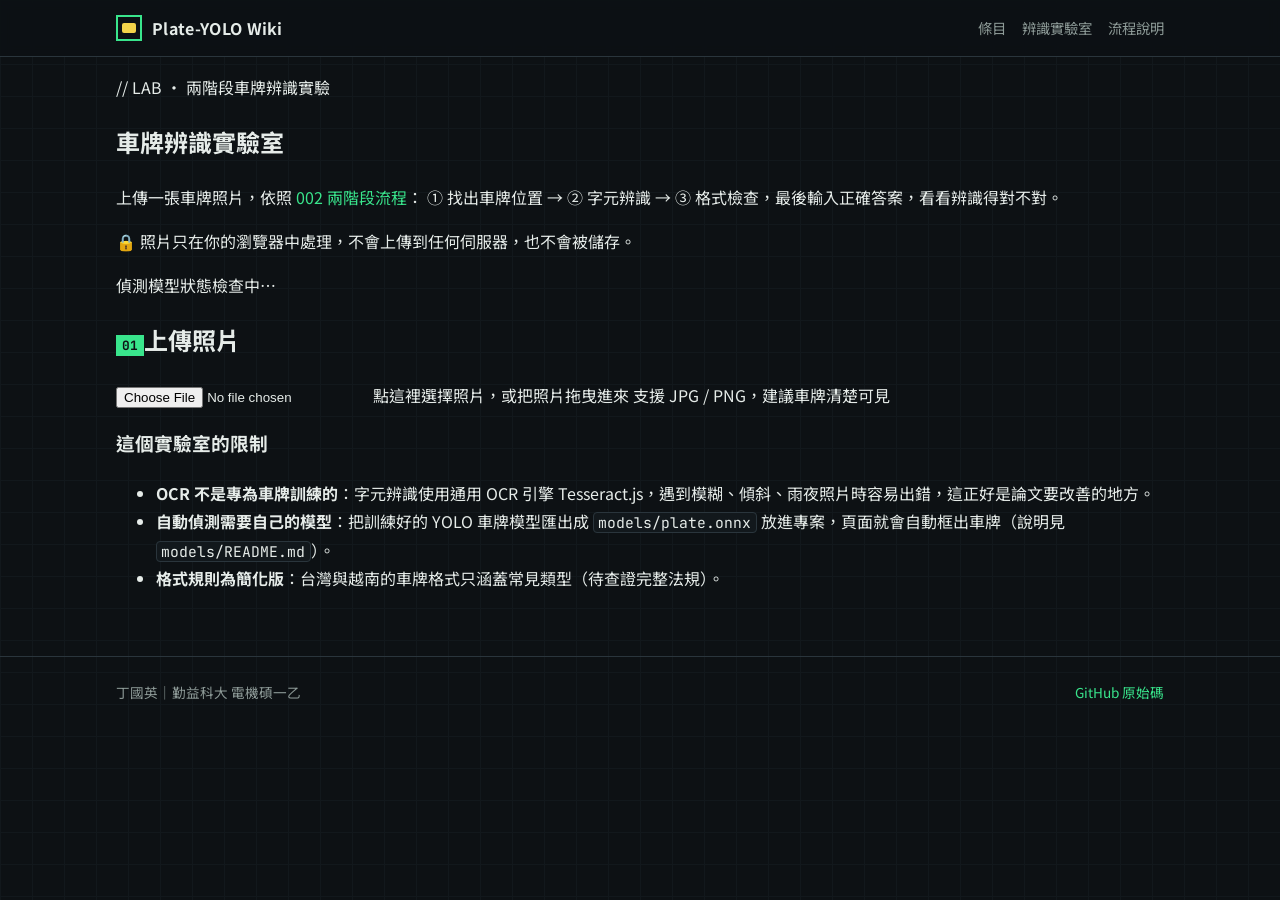
==== demo.html @ 0533d90a "Add files via upload" ====
<!doctype html>
<html lang="zh-Hant">
<head>
  <meta charset="utf-8">
  <meta name="viewport" content="width=device-width, initial-scale=1">
  <title>車牌辨識實驗室｜YOLO 車牌辨識知識庫</title>
  <meta name="description" content="上傳車牌照片，在瀏覽器內進行車牌偵測、OCR 字元辨識與格式檢查，並與正確答案比對。">
  <link rel="preconnect" href="https://fonts.googleapis.com">
  <link rel="preconnect" href="https://fonts.gstatic.com" crossorigin>
  <link href="https://fonts.googleapis.com/css2?family=JetBrains+Mono:wght@400;600;700&family=Noto+Sans+TC:wght@400;500;700;900&display=swap" rel="stylesheet">
  <link rel="stylesheet" href="assets/style.css">
</head>
<body class="demo-page">
  <header class="topbar">
    <div class="wrap">
      <a class="brand" href="index.html"><span class="brand-mark"></span>Plate-YOLO Wiki</a>
      <nav>
        <a href="index.html#entries">條目</a>
        <a href="demo.html" aria-current="page">辨識實驗室</a>
        <a class="hide-sm" href="entries/two-stage-lpr.html">流程說明</a>
      </nav>
    </div>
  </header>

  <main class="wrap demo">
    <section class="demo-head">
      <p class="kicker">// LAB · 兩階段車牌辨識實驗</p>
      <h1>車牌辨識實驗室</h1>
      <p class="lead">
        上傳一張車牌照片，依照 <a href="entries/two-stage-lpr.html">002 兩階段流程</a>：
        ① 找出車牌位置 → ② 字元辨識 → ③ 格式檢查，最後輸入正確答案，看看辨識得對不對。
      </p>
      <p class="privacy">🔒 照片只在你的瀏覽器中處理，不會上傳到任何伺服器，也不會被儲存。</p>
      <div class="model-status" id="model-status" data-state="checking">偵測模型狀態檢查中…</div>
    </section>

    <div class="lab">
      <!-- 步驟一：上傳 -->
      <section class="step" id="step-upload">
        <h2><span class="sec-no">01</span>上傳照片</h2>
        <label class="drop" id="drop">
          <input type="file" id="file" accept="image/*">
          <span class="drop-t">點這裡選擇照片，或把照片拖曳進來</span>
          <span class="drop-s">支援 JPG / PNG，建議車牌清楚可見</span>
        </label>
      </section>

      <!-- 步驟二：框選車牌 -->
      <section class="step" id="step-locate" hidden>
        <h2><span class="sec-no">02</span>找出車牌位置</h2>
        <p class="hint" id="locate-hint">用滑鼠（或手指）在圖上拖曳，框出車牌的範圍。</p>
        <div class="stage" id="stage">
          <canvas id="view"></canvas>
        </div>
        <div class="row">
          <button type="button" class="btn ghost" id="btn-full">整張圖就是車牌</button>
          <button type="button" class="btn ghost" id="btn-auto" hidden>重新自動偵測</button>
          <span class="mono muted" id="box-info"></span>
        </div>
      </section>

      <!-- 步驟三：辨識 -->
      <section class="step" id="step-ocr" hidden>
        <h2><span class="sec-no">03</span>字元辨識 (OCR)</h2>
        <div class="ocr-grid">
          <div>
            <p class="label">處理後的車牌影像</p>
            <canvas id="crop" class="crop"></canvas>
          </div>
          <div class="opts">
            <p class="label">車牌樣式</p>
            <div class="seg" role="radiogroup" aria-label="車牌樣式">
              <label><input type="radio" name="layout" value="7" checked> 單行（台灣、越南汽車）</label>
              <label><input type="radio" name="layout" value="6"> 雙行（越南機車）</label>
            </div>
            <p class="label">影像前處理</p>
            <label class="chk"><input type="checkbox" id="opt-bin" checked> 二值化（Otsu）</label>
            <label class="chk"><input type="checkbox" id="opt-inv"> 反相（深底白字的車牌）</label>
            <button type="button" class="btn" id="btn-ocr">開始辨識</button>
            <p class="mono muted" id="ocr-progress"></p>
          </div>
        </div>
      </section>

      <!-- 步驟四：結果 -->
      <section class="step" id="step-result" hidden>
        <h2><span class="sec-no">04</span>辨識結果與比對</h2>
        <div class="result">
          <div class="plate-out" id="plate-out">—</div>
          <dl class="spec" id="result-spec"></dl>
        </div>
        <div class="truth">
          <label for="truth">正確答案（你看到的車牌號碼）</label>
          <div class="row">
            <input class="search" id="truth" type="text" placeholder="例如 ABC-1234 或 51A-123.45" autocomplete="off">
            <button type="button" class="btn" id="btn-check">比對</button>
          </div>
          <div class="verdict" id="verdict" hidden></div>
        </div>
      </section>

      <!-- 測試紀錄 -->
      <section class="step" id="step-log" hidden>
        <h2><span class="sec-no">05</span>本次測試紀錄</h2>
        <p class="hint">紀錄只保留在這個分頁，重新整理後就會清空。可以把這張表當作論文第四章實驗的雛形。</p>
        <div class="scroll-x">
          <table class="kv" id="log">
            <thead><tr><th>#</th><th>辨識結果</th><th>正確答案</th><th>格式</th><th>字元正確率</th><th>整串</th></tr></thead>
            <tbody></tbody>
          </table>
        </div>
        <p class="mono" id="log-sum"></p>
      </section>
    </div>

    <section class="note-box">
      <h3>這個實驗室的限制</h3>
      <ul>
        <li><strong>OCR 不是專為車牌訓練的</strong>：字元辨識使用通用 OCR 引擎 Tesseract.js，遇到模糊、傾斜、雨夜照片時容易出錯，這正好是論文要改善的地方。</li>
        <li><strong>自動偵測需要自己的模型</strong>：把訓練好的 YOLO 車牌模型匯出成 <code>models/plate.onnx</code> 放進專案，頁面就會自動框出車牌（說明見 <code>models/README.md</code>）。</li>
        <li><strong>格式規則為簡化版</strong>：台灣與越南的車牌格式只涵蓋常見類型（待查證完整法規）。</li>
      </ul>
    </section>
  </main>

  <footer class="site">
    <div class="wrap">
      <span>丁國英｜勤益科大 電機碩一乙</span>
      <span><a href="https://github.com/anh0997/plate-yolo-wiki">GitHub 原始碼</a></span>
    </div>
  </footer>

  <script src="assets/demo.js"></script>
</body>
</html>
---- assets/style.css ----
/* YOLO 車牌辨識知識庫 — 全站唯一樣式表
 * 顏色只能用 :root 變數（AGENTS.md 第 6 節）
 */
:root {
  --bg: #0d1114;
  --bg-2: #12181c;
  --panel: #161d22;
  --line: #2a353c;
  --text: #e6ece9;
  --muted: #8d9a97;
  --accent: #39e58c;      /* 偵測框綠 */
  --accent-dim: rgba(57, 229, 140, .14);
  --plate: #f3d34a;       /* 車牌黃 */
  --plate-ink: #15140e;
  --warn: #ff6b5e;
  --warn-dim: rgba(255, 107, 94, .1);

  --cat-concept: #39e58c;
  --cat-pipeline: #4fc3f7;
  --cat-dataset: #f3d34a;
  --cat-adverse: #ff8a5c;
  --cat-metric: #c792ea;
  --cat-arch: #7ee0d2;

  --radius: 6px;
  --maxw: 1080px;
  --font: "Noto Sans TC", system-ui, -apple-system, "PingFang TC", "Microsoft JhengHei", sans-serif;
  --mono: "JetBrains Mono", ui-monospace, Consolas, monospace;
}

* { box-sizing: border-box; }
html { -webkit-text-size-adjust: 100%; }
body {
  --c: var(--accent);
  margin: 0;
  background-color: var(--bg);
  background-image:
    linear-gradient(var(--bg-2) 1px, transparent 1px),
    linear-gradient(90deg, var(--bg-2) 1px, transparent 1px);
  background-size: 32px 32px;
  color: var(--text);
  font-family: var(--font);
  font-size: 16px;
  line-height: 1.75;
  overflow-x: hidden;
}
a { color: var(--accent); text-decoration: none; }
a:hover { text-decoration: underline; }
code, .mono { font-family: var(--mono); font-size: .92em; }
code { background: var(--bg-2); border: 1px solid var(--line); border-radius: 4px; padding: 0 .3em; }
.wrap { max-width: var(--maxw); margin: 0 auto; padding: 0 16px; }

/* 分類色：任何元素加上 cat-* 就取得 --c */
.cat-concept  { --c: var(--cat-concept); }
.cat-pipeline { --c: var(--cat-pipeline); }
.cat-dataset  { --c: var(--cat-dataset); }
.cat-adverse  { --c: var(--cat-adverse); }
.cat-metric   { --c: var(--cat-metric); }
.cat-arch     { --c: var(--cat-arch); }

/* ---------- 頂欄 ---------- */
.topbar { border-bottom: 1px solid var(--line); background: rgba(13, 17, 20, .9); position: sticky; top: 0; z-index: 10; backdrop-filter: blur(6px); }
.topbar .wrap { display: flex; align-items: center; justify-content: space-between; gap: 12px; height: 56px; }
.brand { display: flex; align-items: center; gap: 10px; color: var(--text); font-weight: 700; letter-spacing: .02em; }
.brand:hover { text-decoration: none; }
.brand-mark { width: 26px; height: 26px; border: 2px solid var(--accent); position: relative; flex: none; }
.brand-mark::after { content: ""; position: absolute; inset: 6px 4px; background: var(--plate); border-radius: 2px; }
.topbar nav { display: flex; gap: 16px; font-size: .9rem; }
.topbar nav a { color: var(--muted); }
.topbar nav a:hover { color: var(--text); }

/* ---------- 首頁 Hero ---------- */
.hero { padding: 56px 0 32px; }
.hero .kicker { font-family: var(--mono); color: var(--accent); font-size: .85rem; margin: 0 0 12px; }
.hero h1 { font-size: clamp(1.9rem, 5vw, 3rem); line-height: 1.2; margin: 0 0 16px; font-weight: 900; }
.hero h1 .boxed { position: relative; padding: 0 .15em; display: inline-block; outline: 2px solid var(--accent); outline-offset: 2px; }
.hero h1 .boxed::before {
  content: "plate 0.97"; position: absolute; left: -2px; top: -1.5em;
  font: 600 .32em/1 var(--mono); background: var(--accent); color: var(--bg); padding: .35em .5em;
}
.hero p.lead { color: var(--muted); max-width: 720px; margin: 0 0 24px; font-size: 1.05rem; }
.stats { display: flex; flex-wrap: wrap; gap: 12px; margin: 0; padding: 0; list-style: none; }
.stats li { border: 1px solid var(--line); background: var(--panel); border-radius: var(--radius); padding: 10px 16px; min-width: 120px; }
.stats b { display: block; font: 700 1.6rem/1.2 var(--mono); color: var(--plate); }
.stats span { color: var(--muted); font-size: .85rem; }

/* ---------- 工具列 ---------- */
.toolbar { display: flex; flex-wrap: wrap; gap: 12px; align-items: center; justify-content: space-between; margin: 24px 0 16px; }
.chips { display: flex; flex-wrap: wrap; gap: 8px; }
.chip {
  font: inherit; font-size: .88rem; cursor: pointer;
  background: transparent; color: var(--text);
  border: 1px solid var(--line); border-left: 3px solid var(--c);
  padding: 4px 12px; border-radius: 4px;
}
.chip:hover { border-color: var(--c); }
.chip.on { background: var(--c); color: var(--bg); border-color: var(--c); font-weight: 700; }
.chip-n { font-family: var(--mono); opacity: .7; font-size: .8em; }
.search {
  font: inherit; color: var(--text); background: var(--panel);
  border: 1px solid var(--line); border-radius: 4px; padding: 6px 12px;
  width: 100%; max-width: 280px;
}
.search:focus { outline: 2px solid var(--accent); outline-offset: 1px; }
.count { font-family: var(--mono); color: var(--muted); font-size: .85rem; margin: 0 0 12px; }
.empty { color: var(--muted); border: 1px dashed var(--line); padding: 24px; text-align: center; border-radius: var(--radius); }

/* ---------- 卡片（偵測框造型） ---------- */
.grid { display: grid; grid-template-columns: repeat(auto-fill, minmax(290px, 1fr)); gap: 28px 20px; padding-top: 12px; }
.card {
  position: relative; display: block; color: var(--text);
  background: var(--panel); border: 1px solid var(--line);
  padding: 30px 20px 18px; border-radius: 2px;
  transition: border-color .15s, transform .15s;
}
.card:hover { text-decoration: none; border-color: var(--c); transform: translateY(-2px); }
.corner { position: absolute; width: 14px; height: 14px; border: 0 solid var(--c); }
.corner.tl { top: -1px; left: -1px; border-top-width: 3px; border-left-width: 3px; }
.corner.tr { top: -1px; right: -1px; border-top-width: 3px; border-right-width: 3px; }
.corner.bl { bottom: -1px; left: -1px; border-bottom-width: 3px; border-left-width: 3px; }
.corner.br { bottom: -1px; right: -1px; border-bottom-width: 3px; border-right-width: 3px; }
.det-label {
  position: absolute; top: -12px; left: -1px;
  background: var(--c); color: var(--bg);
  font: 700 .75rem/1 var(--mono); padding: 5px 8px;
}
.plate {
  position: absolute; top: 14px; right: 16px;
  background: var(--plate); color: var(--plate-ink);
  font: 700 .78rem/1 var(--mono); padding: 4px 8px; border-radius: 3px;
  border: 2px solid var(--plate-ink); box-shadow: 0 0 0 1px var(--plate);
}
.card h3 { margin: 8px 0 0; font-size: 1.2rem; line-height: 1.4; padding-right: 72px; }
.card .en { margin: 0 0 8px; font-family: var(--mono); font-size: .78rem; color: var(--muted); }
.card .sum { margin: 0 0 12px; font-size: .94rem; }
.card .meta { display: flex; gap: 12px; margin: 0 0 6px; font-family: var(--mono); font-size: .78rem; color: var(--c); }
.card .tags { margin: 0; display: flex; flex-wrap: wrap; gap: 4px 10px; font-size: .78rem; color: var(--muted); }

/* ---------- 章節地圖 ---------- */
.section-title { font-size: 1.3rem; margin: 56px 0 8px; display: flex; align-items: center; gap: 10px; }
.section-title::before { content: ""; width: 10px; height: 10px; background: var(--accent); }
.section-sub { color: var(--muted); margin: 0 0 16px; font-size: .92rem; }
.chapter-map { list-style: none; margin: 0; padding: 0; border: 1px solid var(--line); border-radius: var(--radius); background: var(--panel); }
.chapter-map li { display: grid; grid-template-columns: 220px 1fr; gap: 12px; padding: 12px 16px; border-top: 1px solid var(--line); }
.chapter-map li:first-child { border-top: 0; }
.chapter-map .ch-name { font-weight: 700; }
.chapter-map .ch-links { display: flex; flex-wrap: wrap; gap: 6px 16px; }
.chapter-map .todo { color: var(--muted); font-style: italic; font-size: .9rem; }
.chapter-map li.is-empty .ch-name { color: var(--muted); }

.howto { display: grid; grid-template-columns: repeat(auto-fit, minmax(220px, 1fr)); gap: 12px; counter-reset: step; margin: 0; padding: 0; list-style: none; }
.howto li { counter-increment: step; background: var(--panel); border: 1px solid var(--line); border-radius: var(--radius); padding: 16px; font-size: .92rem; }
.howto li::before { content: "STEP " counter(step); display: block; font: 700 .75rem var(--mono); color: var(--accent); margin-bottom: 6px; }

/* ---------- 條目頁 ---------- */
.entry { max-width: 820px; margin: 0 auto; padding: 32px 16px 64px; }
.entry-head { border-bottom: 1px solid var(--line); padding-bottom: 24px; margin-bottom: 8px; }
.crumb { font-size: .85rem; color: var(--muted); margin: 0 0 18px; }
.crumb [data-fill="category"] { color: var(--c); }
.entry h1 { font-size: clamp(1.6rem, 4.5vw, 2.3rem); line-height: 1.3; margin: 18px 0 20px; position: relative; padding: 14px 16px 12px; border: 2px solid var(--c); }
.entry h1 small { display: block; font: 500 .85rem/1.4 var(--mono); color: var(--muted); margin-top: 6px; }
.entry h1 .badge {
  position: absolute; top: -13px; left: -2px;
  background: var(--c); color: var(--bg);
  font: 700 .75rem/1 var(--mono); padding: 5px 8px;
}
.spec { display: grid; grid-template-columns: repeat(3, 1fr); gap: 1px; background: var(--line); border: 1px solid var(--line); border-radius: var(--radius); overflow: hidden; margin: 0; }
.spec div { background: var(--panel); padding: 10px 14px; }
.spec dt { font: 600 .72rem var(--mono); color: var(--muted); letter-spacing: .04em; }
.spec dd { margin: 2px 0 0; font-size: .92rem; }

.entry section { padding-top: 32px; }
.entry h2 { font-size: 1.25rem; margin: 0 0 12px; display: flex; align-items: baseline; gap: 10px; }
.sec-no { font: 700 .8rem var(--mono); color: var(--bg); background: var(--c); padding: 2px 6px; }
.tldr { font-size: 1.12rem; border-left: 4px solid var(--plate); background: var(--panel); padding: 14px 18px; margin: 0; }

.fig { width: 100%; height: auto; display: block; background: var(--panel); border: 1px solid var(--line); border-radius: var(--radius); }
.fig .node { fill: var(--bg-2); stroke: var(--line); stroke-width: 1.5; }
.fig .node.hi { stroke: var(--accent); stroke-width: 2; fill: var(--accent-dim); }
.fig .node-t { fill: var(--text); font: 600 14px var(--font); text-anchor: middle; dominant-baseline: middle; }
.fig .note-t { fill: var(--muted); font: 12px var(--font); text-anchor: middle; }
.fig .note-t.l { text-anchor: start; }
.fig .flow { fill: none; stroke: var(--muted); stroke-width: 1.6; }
.fig .flow.dash { stroke-dasharray: 5 4; }
.fig marker path { fill: var(--muted); }
.fig .bbox { fill: none; stroke: var(--accent); stroke-width: 2.5; }
.fig .bbox.gt { stroke: var(--plate); stroke-dasharray: 6 4; }
.fig .bbox.fill { fill: var(--accent-dim); }
.fig .grid-l { stroke: var(--line); stroke-width: 1; }
.fig .plate-r { fill: var(--plate); stroke: var(--plate-ink); stroke-width: 2; }
.fig .plate-t { fill: var(--plate-ink); font: 700 15px var(--mono); text-anchor: middle; dominant-baseline: middle; }
.fig .car { fill: var(--bg-2); stroke: var(--muted); stroke-width: 1.5; }
.fig .haze { fill: var(--muted); opacity: .35; }
.fig .rain { stroke: var(--cat-pipeline); stroke-width: 1.5; opacity: .6; }
.fig .tag-r { fill: var(--accent); }
.fig .tag-t { fill: var(--bg); font: 700 11px var(--mono); }
.fig .ovl { fill: var(--accent); opacity: .35; }
.caption { color: var(--muted); font-size: .85rem; margin: 8px 0 0; text-align: center; }

.eq { font-family: var(--mono); background: var(--bg-2); border: 1px solid var(--line); border-left: 3px solid var(--c); padding: 12px 16px; margin: 16px 0 4px; overflow-x: auto; white-space: nowrap; font-size: .95rem; }
.eq-note { color: var(--muted); font-size: .88rem; margin: 0 0 12px; }
.scroll-x { overflow-x: auto; }
.kv { width: 100%; border-collapse: collapse; font-size: .92rem; margin: 12px 0; }
.kv th, .kv td { border: 1px solid var(--line); padding: 8px 12px; text-align: left; vertical-align: top; }
.kv th { background: var(--bg-2); font-weight: 700; white-space: nowrap; }

.thesis-box { position: relative; border: 2px dashed var(--plate); background: rgba(243, 211, 74, .06); padding: 20px 20px 8px; border-radius: var(--radius); }
.thesis-box::before { content: "MY THESIS"; position: absolute; top: -11px; left: 14px; background: var(--plate); color: var(--plate-ink); font: 700 .72rem/1 var(--mono); padding: 5px 8px; border-radius: 3px; }
.thesis-box h3 { font-size: 1rem; margin: 0 0 4px; color: var(--plate); }
.thesis-box p, .thesis-box ul { margin-top: 0; }

.pitfalls { list-style: none; padding: 0; margin: 0; }
.pitfalls li { background: var(--warn-dim); border-left: 3px solid var(--warn); padding: 10px 14px; margin-bottom: 8px; }
.pitfalls li strong { color: var(--warn); }

.related { list-style: none; padding: 0; margin: 0; display: grid; gap: 8px; }
.related li { border: 1px solid var(--line); background: var(--panel); padding: 10px 14px; border-radius: var(--radius); }
.related li a { font-weight: 700; }
.related li span { color: var(--muted); font-size: .9rem; }

.refs { padding-left: 1.4em; font-size: .9rem; color: var(--muted); }
.refs li { margin-bottom: 6px; }
.refs li em { color: var(--text); font-style: normal; }

#pager { display: grid; grid-template-columns: 1fr auto 1fr; gap: 12px; margin-top: 56px; padding-top: 24px; border-top: 1px solid var(--line); align-items: center; }
#pager a { color: var(--text); }
#pager small { display: block; font-family: var(--mono); color: var(--muted); font-size: .75rem; }
#pager .next { text-align: right; }
#pager .home { font: 600 .85rem var(--mono); color: var(--accent); border: 1px solid var(--accent); padding: 6px 12px; border-radius: 4px; }

footer.site { border-top: 1px solid var(--line); color: var(--muted); font-size: .85rem; padding: 24px 0 40px; margin-top: 64px; }
footer.site .wrap { display: flex; flex-wrap: wrap; justify-content: space-between; gap: 8px; }

@media (max-width: 640px) {
  .spec { grid-template-columns: repeat(2, 1fr); }
  .topbar nav a.hide-sm { display: none; }
  .chapter-map li { grid-template-columns: 1fr; gap: 4px; }
  .search { max-width: none; }
  #pager { grid-template-columns: 1fr; }
  #pager .next { text-align: left; }
  #pager .home { justify-self: start; }
  .card h3 { padding-right: 0; margin-top: 28px; }
}
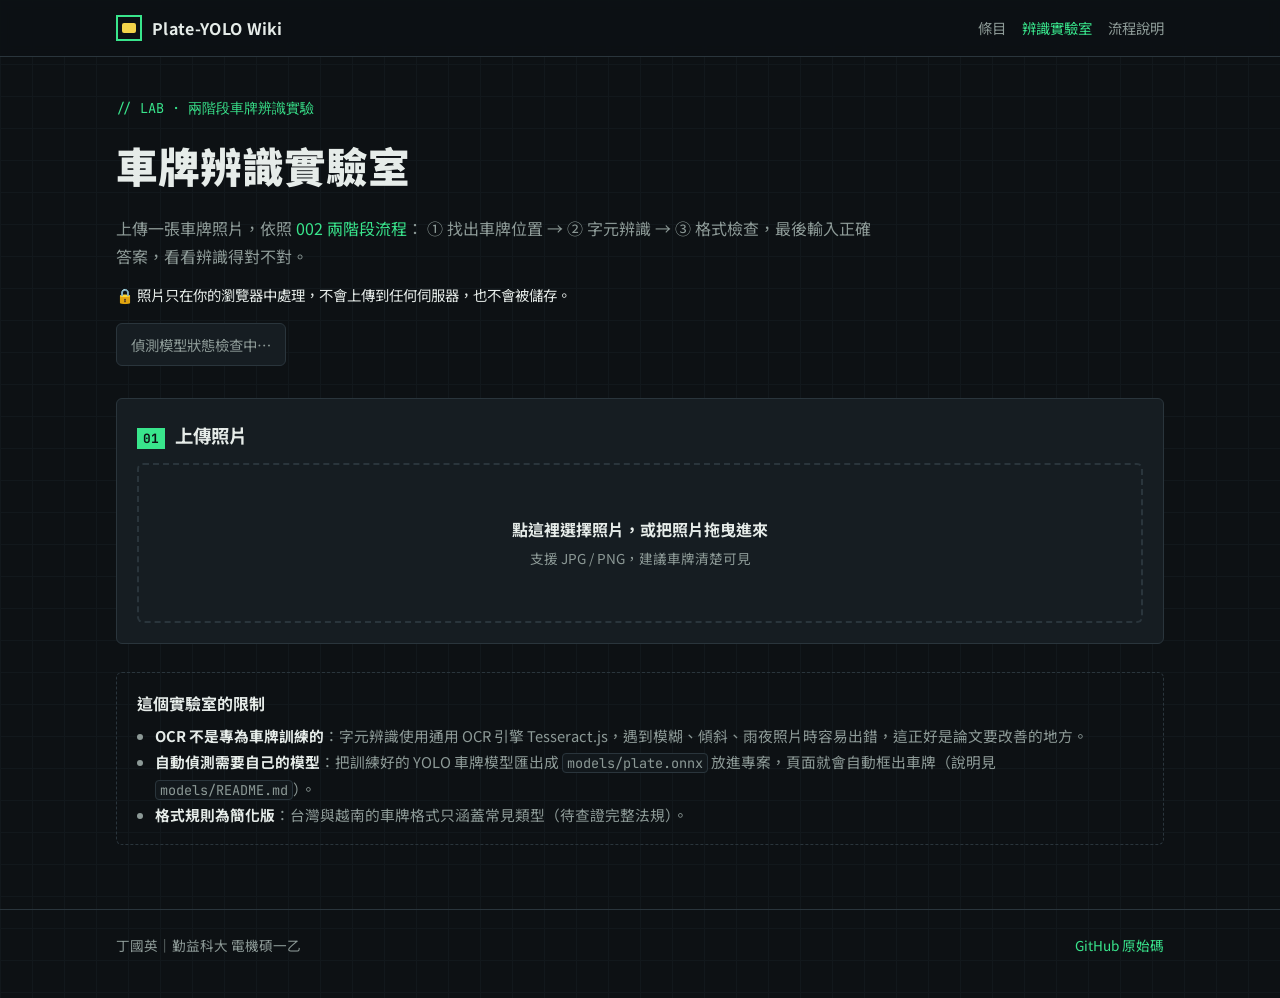
==== commit e2896813: "Add files via upload" ====
--- a/demo.html
+++ b/demo.html
@@ -66,6 +66,7 @@
           <div>
             <p class="label">處理後的車牌影像</p>
             <canvas id="crop" class="crop"></canvas>
+            <p class="mono muted" id="angle-info"></p>
           </div>
           <div class="opts">
             <p class="label">車牌樣式</p>
@@ -74,8 +75,9 @@
               <label><input type="radio" name="layout" value="6"> 雙行（越南機車）</label>
             </div>
             <p class="label">影像前處理</p>
-            <label class="chk"><input type="checkbox" id="opt-bin" checked> 二值化（Otsu）</label>
+            <label class="chk"><input type="checkbox" id="opt-deskew" checked> 自動校正傾斜</label>
             <label class="chk"><input type="checkbox" id="opt-inv"> 反相（深底白字的車牌）</label>
+            <p class="muted">會自動嘗試 3 種前處理（二值化＋清除雜訊／灰階／二值化），選出最可信的結果。</p>
             <button type="button" class="btn" id="btn-ocr">開始辨識</button>
             <p class="mono muted" id="ocr-progress"></p>
           </div>
--- a/assets/style.css
+++ b/assets/style.css
@@ -241,3 +241,72 @@
   #pager .home { justify-self: start; }
   .card h3 { padding-right: 0; margin-top: 28px; }
 }
+
+/* ---------- 車牌辨識實驗室 demo.html ---------- */
+.topbar nav a[aria-current="page"] { color: var(--accent); }
+.demo-head { padding: 40px 0 8px; }
+.demo-head .kicker { font-family: var(--mono); color: var(--accent); font-size: .85rem; margin: 0 0 8px; }
+.demo-head h1 { font-size: clamp(1.8rem, 5vw, 2.6rem); margin: 0 0 12px; font-weight: 900; }
+.demo-head .lead { color: var(--muted); max-width: 760px; margin: 0 0 12px; }
+.privacy { font-size: .9rem; margin: 0 0 16px; }
+.model-status { display: inline-block; font-size: .9rem; padding: 8px 14px; border-radius: var(--radius); border: 1px solid var(--line); background: var(--panel); }
+.model-status[data-state="on"] { border-color: var(--accent); color: var(--accent); }
+.model-status[data-state="off"] { border-left: 3px solid var(--plate); }
+.model-status[data-state="loading"], .model-status[data-state="checking"] { color: var(--muted); }
+
+.lab { display: grid; grid-template-columns: minmax(0, 1fr); gap: 20px; margin-top: 24px; }
+.lab > * { min-width: 0; }
+.step { background: var(--panel); border: 1px solid var(--line); border-radius: var(--radius); padding: 20px; }
+.step h2 { font-size: 1.15rem; margin: 0 0 12px; display: flex; align-items: baseline; gap: 10px; }
+.step .hint { color: var(--muted); font-size: .9rem; margin: 0 0 12px; }
+.label { font: 600 .75rem var(--mono); color: var(--muted); margin: 0 0 6px; letter-spacing: .04em; }
+.muted { color: var(--muted); font-size: .85rem; }
+.row { display: flex; flex-wrap: wrap; gap: 10px; align-items: center; margin-top: 12px; }
+
+.drop { display: flex; flex-direction: column; align-items: center; justify-content: center; gap: 4px; min-height: 160px; border: 2px dashed var(--line); border-radius: var(--radius); cursor: pointer; text-align: center; padding: 20px; transition: border-color .15s, background .15s; }
+.drop:hover, .drop.over { border-color: var(--accent); background: var(--accent-dim); }
+.drop input { position: absolute; width: 1px; height: 1px; opacity: 0; }
+.drop-t { font-weight: 700; }
+.drop-s { color: var(--muted); font-size: .85rem; }
+
+.stage { width: 100%; overflow: hidden; border: 1px solid var(--line); border-radius: 4px; background: var(--bg-2); }
+.stage canvas { display: block; max-width: 100%; height: auto; cursor: crosshair; touch-action: none; margin: 0 auto; }
+
+.btn { font: inherit; font-weight: 700; cursor: pointer; border-radius: 4px; padding: 8px 16px; border: 1px solid var(--accent); background: var(--accent); color: var(--bg); }
+.btn:hover { filter: brightness(1.08); }
+.btn:disabled { opacity: .5; cursor: wait; }
+.btn.ghost { background: transparent; color: var(--accent); }
+
+.ocr-grid { display: grid; grid-template-columns: minmax(0, 1.4fr) minmax(0, 1fr); gap: 20px; align-items: start; }
+.crop { display: block; max-width: 100%; height: auto; border: 2px solid var(--accent); background: var(--bg-2); }
+.opts { display: grid; gap: 8px; justify-items: start; }
+.seg { display: grid; gap: 4px; margin-bottom: 6px; }
+.seg label, .chk { font-size: .92rem; cursor: pointer; display: flex; gap: 8px; align-items: center; }
+.opts .btn { margin-top: 6px; }
+
+.result { display: grid; gap: 16px; }
+.plate-out { justify-self: start; font: 700 clamp(1.6rem, 6vw, 2.4rem)/1.2 var(--mono); letter-spacing: .06em; background: var(--plate); color: var(--plate-ink); border: 4px solid var(--plate-ink); box-shadow: 0 0 0 2px var(--plate); padding: 10px 22px; border-radius: 6px; }
+.plate-out[data-ok="no"] { background: var(--panel); color: var(--text); box-shadow: 0 0 0 2px var(--warn); border-color: var(--bg); }
+.truth { margin-top: 20px; }
+.truth label { font-weight: 700; font-size: .95rem; }
+.truth .row { margin-top: 8px; }
+.truth .search { max-width: 320px; font-family: var(--mono); }
+.verdict { margin-top: 14px; padding: 14px 16px; border-radius: var(--radius); border-left: 4px solid var(--accent); background: var(--accent-dim); }
+.verdict[data-ok="no"] { border-left-color: var(--warn); background: var(--warn-dim); }
+.verdict p { margin: 6px 0 0; }
+.marks { font-size: 1.4rem; letter-spacing: .12em; }
+.c-ok { color: var(--accent); }
+.c-bad { color: var(--warn); text-decoration: underline wavy; }
+
+.note-box { margin-top: 28px; border: 1px dashed var(--line); border-radius: var(--radius); padding: 16px 20px; font-size: .92rem; }
+.note-box h3 { margin: 0 0 6px; font-size: 1rem; }
+.note-box ul { margin: 0; padding-left: 1.2em; color: var(--muted); }
+.note-box li strong { color: var(--text); }
+
+.hero-cta { margin: 20px 0 0; }
+.hero-cta .btn { display: inline-block; text-decoration: none; }
+
+@media (max-width: 640px) {
+  .ocr-grid { grid-template-columns: 1fr; }
+  .truth .search { max-width: none; flex: 1; }
+}
